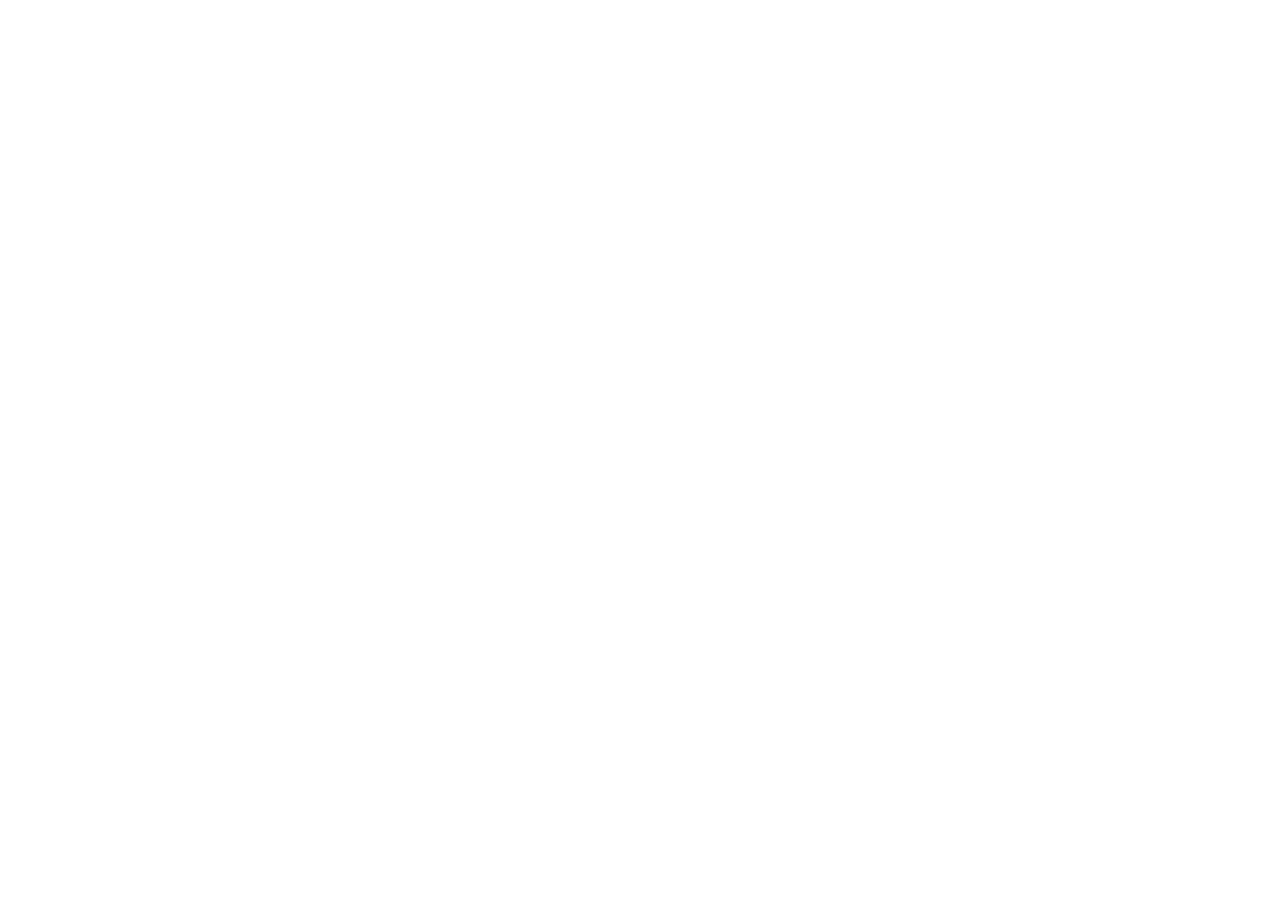
==== index.html @ 561c5905 "Deploying to gh-pages from master e1f38617bda7f8367326fac7294799ef166835e8" ====
<!DOCTYPE html>
<html lang="en">
<head>
    <meta charset="UTF-8">
    <title>Title</title>
    <link type="text/css" rel="stylesheet" href="css/main.css">
</head>
<body>
    <section id="missions">

    </section>
</body>


<script type="text/javascript" src="../js/kotlin.js"></script>
<script type="text/javascript" src="../js/kotlinx-html-js.js"></script>
<script type="text/javascript" src="../js/fll-score-app.js"></script>
</html>
---- css/main.css ----
.flex-row {
    display: flex;
    flex-direction: row;
}

.flex-column {
    display: flex;
    flex-direction: column;
}

.mission-header {
    background: #1976d2;
    color: white;
}

.mission-row, .mission-header{
    padding: 8px;
    box-sizing: border-box;
    justify-content: space-between;
}

.flex-filler {
    flex-grow: 100;
}
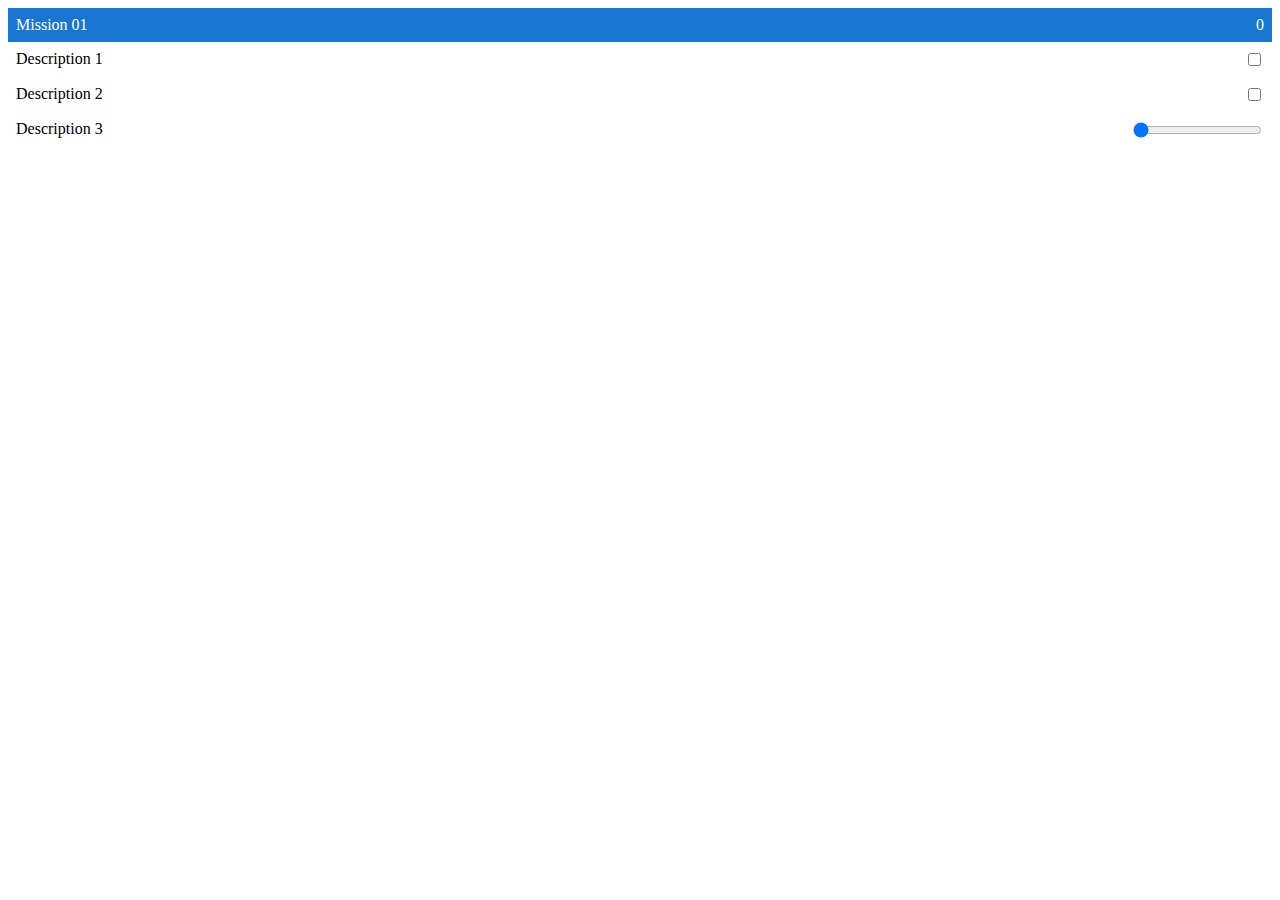
==== commit 76dc85b4: "Deploying to gh-pages from master 3407d45ef7b52697794f57922a1cf9417d9ab83a" ====
--- a/index.html
+++ b/index.html
@@ -12,7 +12,7 @@
 </body>
 
 
-<script type="text/javascript" src="../js/kotlin.js"></script>
-<script type="text/javascript" src="../js/kotlinx-html-js.js"></script>
-<script type="text/javascript" src="../js/fll-score-app.js"></script>
+<script type="text/javascript" src="js/kotlin.js"></script>
+<script type="text/javascript" src="js/kotlinx-html-js.js"></script>
+<script type="text/javascript" src="js/fll-score-app.js"></script>
 </html>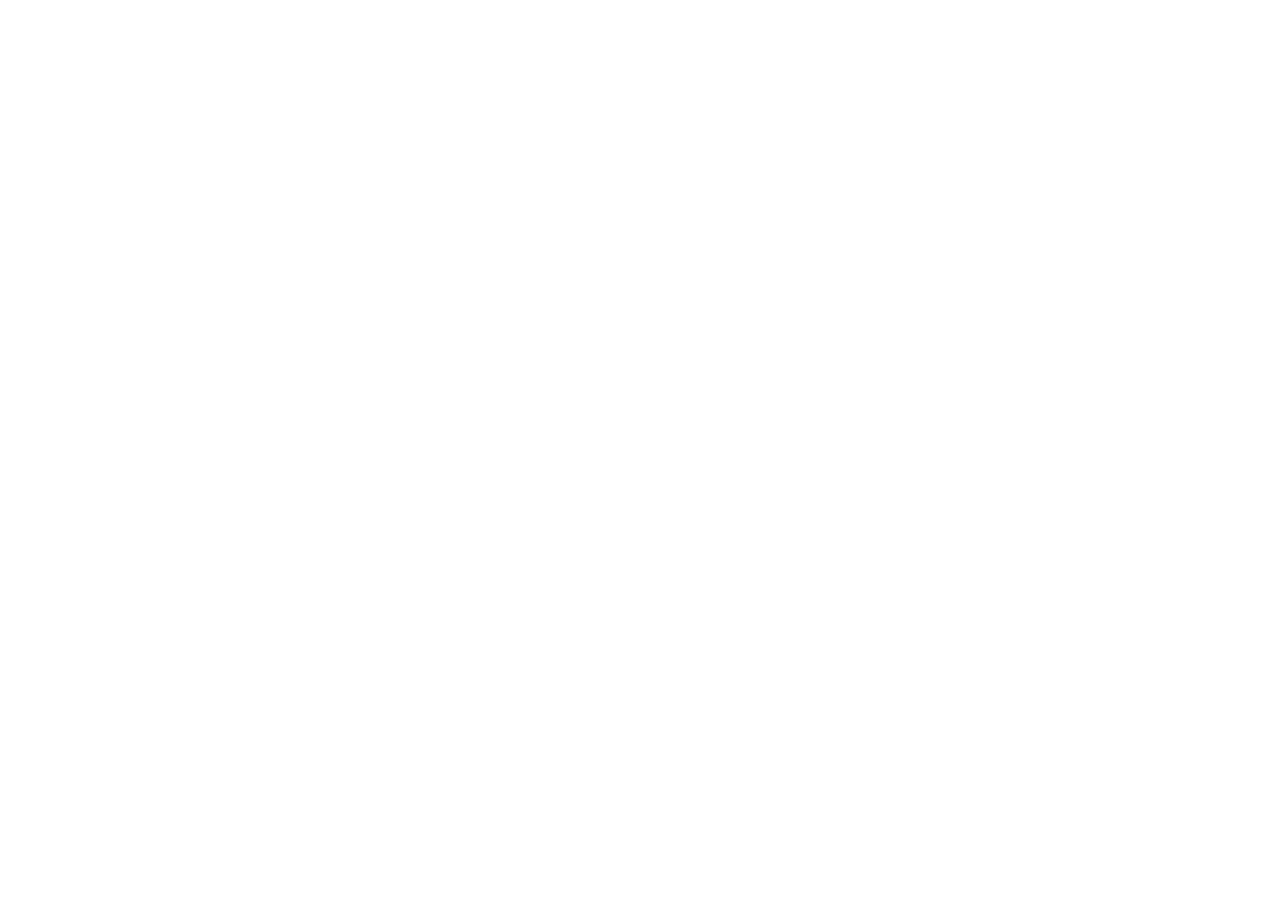
==== commit 0265982e: "Deploying to gh-pages from master 418c2eb9ca49c82e6569ae1322534bfa9efd9396" ====
--- a/index.html
+++ b/index.html
@@ -14,5 +14,6 @@
 
 <script type="text/javascript" src="js/kotlin.js"></script>
 <script type="text/javascript" src="js/kotlinx-html-js.js"></script>
+<script type="text/javascript" src="js/kotlinx-serialization-kotlinx-serialization-runtime.js"></script>
 <script type="text/javascript" src="js/fll-score-app.js"></script>
 </html>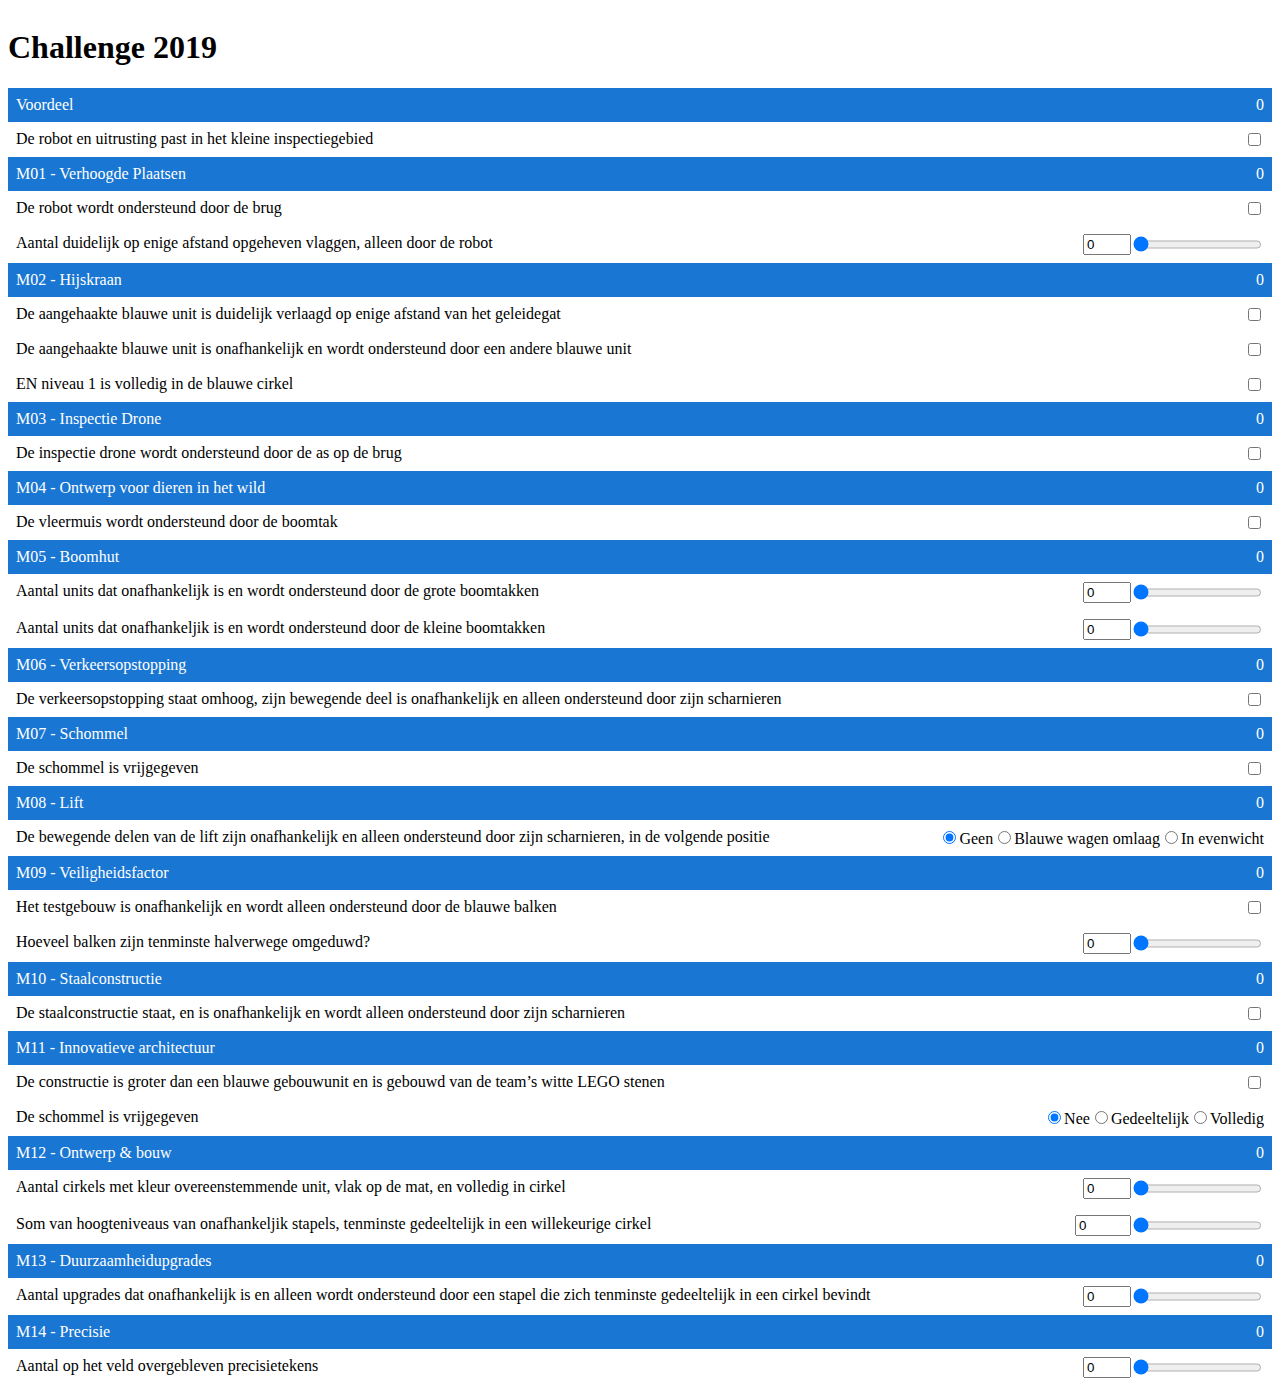
==== commit 30e1e68f: "Deploying to gh-pages from master 38b1f4493fde22aa780a731a390a7abf940956f8" ====
--- a/index.html
+++ b/index.html
@@ -1,8 +1,9 @@
 <!DOCTYPE html>
 <html lang="en">
 <head>
+    <meta name="viewport" content="width=device-width, initial-scale=1">
     <meta charset="UTF-8">
-    <title>Title</title>
+    <title>FLL Score app</title>
     <link type="text/css" rel="stylesheet" href="css/main.css">
 </head>
 <body>
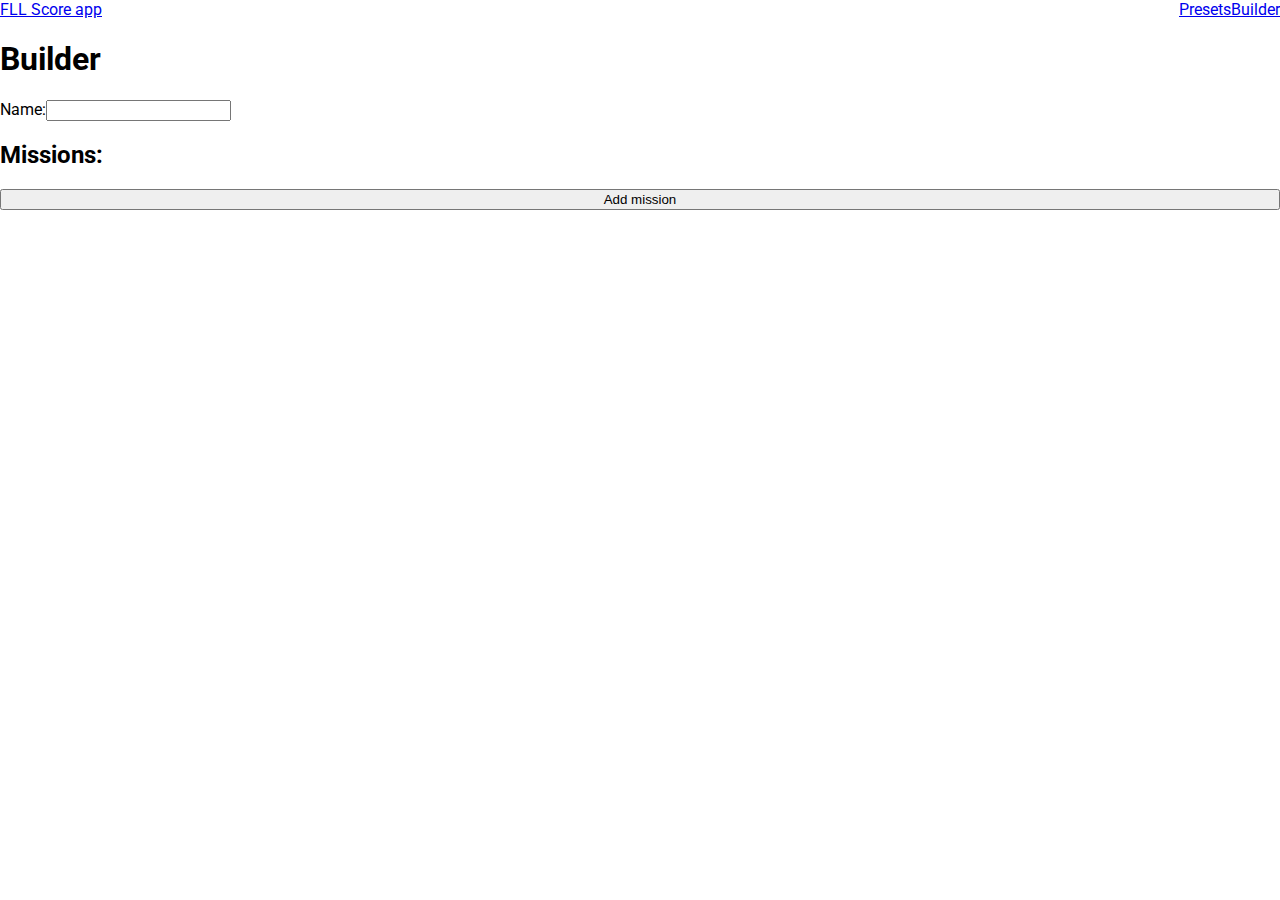
==== commit 86b53426: "Deploying to gh-pages from master c1714408c61afdc3c2d99e4a66cb892ad2fdd70d" ====
--- a/index.html
+++ b/index.html
@@ -5,8 +5,17 @@
     <meta charset="UTF-8">
     <title>FLL Score app</title>
     <link type="text/css" rel="stylesheet" href="css/main.css">
+    <link href="https://fonts.googleapis.com/css?family=Roboto&display=swap" rel="stylesheet">
 </head>
 <body>
+    <header class="flex-row">
+        <nav><a href="index.html">FLL Score app</a></nav>
+        <span class="flex-filler"></span>
+        <nav><a href="/presets">Presets</a></nav>
+        <nav><a href="/builder">Builder</a></nav>
+
+    </header>
+
     <section id="missions">
 
     </section>
--- a/css/main.css
+++ b/css/main.css
@@ -1,3 +1,8 @@
+body {
+    margin: 0;
+    font-family: 'Roboto', sans-serif;
+}
+
 .flex-row {
     display: flex;
     flex-direction: row;
@@ -11,14 +16,30 @@
 .mission-header {
     background: #1976d2;
     color: white;
+    font-weight: bold;
 }
 
 .mission-row, .mission-header{
-    padding: 8px;
+    padding: 12px;
     box-sizing: border-box;
     justify-content: space-between;
 }
 
+.mission-main-image{
+    max-height: 150px;
+    /*max-height: inherit;*/
+}
+
+.mission-row {
+    border-width: 0 0 1px 0;
+    border-bottom-color: slategray;
+    border-style: solid;
+}
+
 .flex-filler {
     flex-grow: 100;
-}+}
+
+.text-no-wrap {
+    white-space: nowrap;
+}
